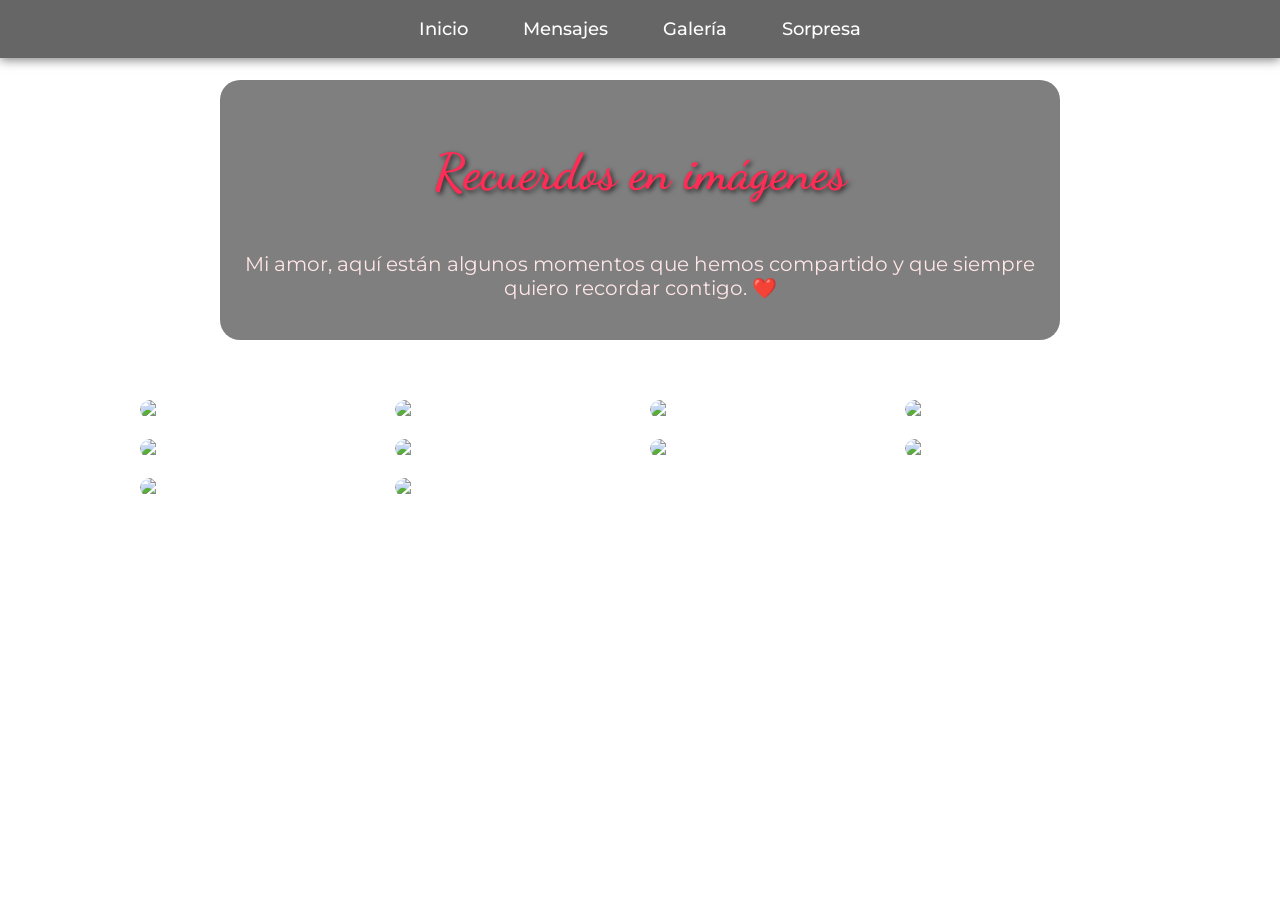
==== gallery.html @ 744385ba "Add files via upload" ====
<!DOCTYPE html>
<html>
<head>
    <meta charset="utf-8">
    <title>Galería - San Valentín</title>
    <link rel="stylesheet" href="galeria.css">
    <!-- Google Fonts -->
    <link href="https://fonts.googleapis.com/css2?family=Dancing+Script:wght@700&family=Montserrat:wght@400;500&display=swap" rel="stylesheet">
</head>
<body>
    <header class="nav-bar">
    <nav>
        <a href="index.html">Inicio</a>
        <a href="messages.html">Mensajes</a>
        <a href="gallery.html">Galería</a>
        <a href="surprise.html">Sorpresa</a>
    </nav>
</header>

    <section class="gallery-hero">
        <h1>Recuerdos en imágenes</h1>
        <p>Mi amor, aquí están algunos momentos que hemos compartido y que siempre quiero recordar contigo. ❤️</p>
    </section>

    <section class="gallery">
        <div class="image-card"><img src="images/1.jpg" alt="Recuerdo 1"></div>
        <div class="image-card"><img src="images/2.jpg" alt="Recuerdo 2"></div>
        <div class="image-card"><img src="images/3.jpg" alt="Recuerdo 3"></div>
        <div class="image-card"><img src="images/4.jpg" alt="Recuerdo 4"></div>
        <div class="image-card"><img src="images/5.jpg" alt="Recuerdo 4"></div>
        <div class="image-card"><img src="images/6.jpg" alt="Recuerdo 4"></div>
        <div class="image-card"><img src="images/7.jpg" alt="Recuerdo 4"></div>
        <div class="image-card"><img src="images/8.jpg" alt="Recuerdo 4"></div>
        <div class="image-card"><img src="images/9.jpg" alt="Recuerdo 4"></div>
        <div class="image-card"><img src="images/10.jpg" alt="Recuerdo 4"></div>
        <!-- Añade más imágenes si quieres -->
    </section>
    <!-- Lightbox -->
<div id="lightbox" class="lightbox">
    <span class="close">&times;</span>
    <img class="lightbox-img" src="" alt="">
    <div class="navigation">
        <span class="prev">&#10094;</span>
        <span class="next">&#10095;</span>
    </div>
</div>
            <script src="galeria.js" async defer></script>

</body>
</html>
---- galeria.css ----
/* Fuentes */
@import url('https://fonts.googleapis.com/css2?family=Dancing+Script:wght@700&family=Montserrat:wght@400;500&display=swap');

/* Reset y fondo */
body {
    margin: 0;
    font-family: 'Montserrat', sans-serif;
    background-image: url('images/fondo.jpg');
    background-size: cover;
    background-repeat: no-repeat;
    background-position: center center;
    background-attachment: fixed;
    color: white;
    padding-top: 60px; /* espacio para menú */
}

/* Menú de navegación */
.nav-bar {
    position: fixed;
    top: 0;
    width: 100%;
    background: rgba(0,0,0,0.6);
    backdrop-filter: blur(5px);
    z-index: 1000;
    padding: 10px 0;
    box-shadow: 0 2px 10px rgba(0,0,0,0.5);
}

.nav-bar nav {
    display: flex;
    justify-content: center;
    gap: 25px;
}

.nav-bar a {
    color: white;
    text-decoration: none;
    font-family: 'Montserrat', sans-serif;
    font-weight: 500;
    font-size: 18px;
    padding: 8px 15px;
    border-radius: 25px;
    transition: all 0.3s ease;
}

.nav-bar a:hover {
    background: #ff2d55;
    box-shadow: 0 0 15px rgba(255,45,85,0.7);
    transform: scale(1.05);
}

/* Hero de galería */
.gallery-hero {
    text-align: center;
    padding: 20px;
    background: rgba(0,0,0,0.5);
    border-radius: 20px;
    max-width: 800px;
    margin: 20px auto;
}

.gallery-hero h1 {
    font-family: 'Dancing Script', cursive;
    font-size: 50px;
    color: #ff2d55; /* rosa/fucsia más intenso */
    text-shadow: 2px 2px 5px rgba(0,0,0,0.7);
    margin-bottom: 50px;
}

.gallery-hero p {
    font-size: 20px;
    color: #ffe6e6;
}

/* Galería de imágenes */
.gallery {
    display: grid;
    grid-template-columns: repeat(auto-fit, minmax(200px, 1fr));
    gap: 20px;
    padding: 40px;
    max-width: 1000px;
    margin: 0 auto;
}

.image-card {
    overflow: hidden;
    border-radius: 15px;
    cursor: pointer;
    transition: transform 0.3s, box-shadow 0.3s;
}

.image-card img {
    width: 100%;
    display: block;
    border-radius: 15px;
}

.image-card:hover {
    transform: scale(1.05);
    box-shadow: 0 10px 20px rgba(255, 0, 0, 0.6);
}

/* Lightbox */
.lightbox {
    display: none;
    position: fixed;
    z-index: 1000;
    left: 0;
    top: 0;
    width: 100%;
    height: 100%;
    background: rgba(0,0,0,0.9);
    justify-content: center;
    align-items: center;
    flex-direction: column;
}

.lightbox-img {
    max-width: 90%;
    max-height: 80%;
    border-radius: 15px;
}

.lightbox .close {
    position: absolute;
    top: 20px;
    right: 30px;
    color: white;
    font-size: 40px;
    cursor: pointer;
}

.lightbox .navigation {
    position: absolute;
    top: 50%;
    width: 100%;
    display: flex;
    justify-content: space-between;
    padding: 0 30px;
}

.lightbox .prev, .lightbox .next {
    color: white;
    font-size: 60px;
    cursor: pointer;
    user-select: none;
    transition: 0.3s;
}

.lightbox .prev:hover, .lightbox .next:hover {
    color: #ff4966;
}
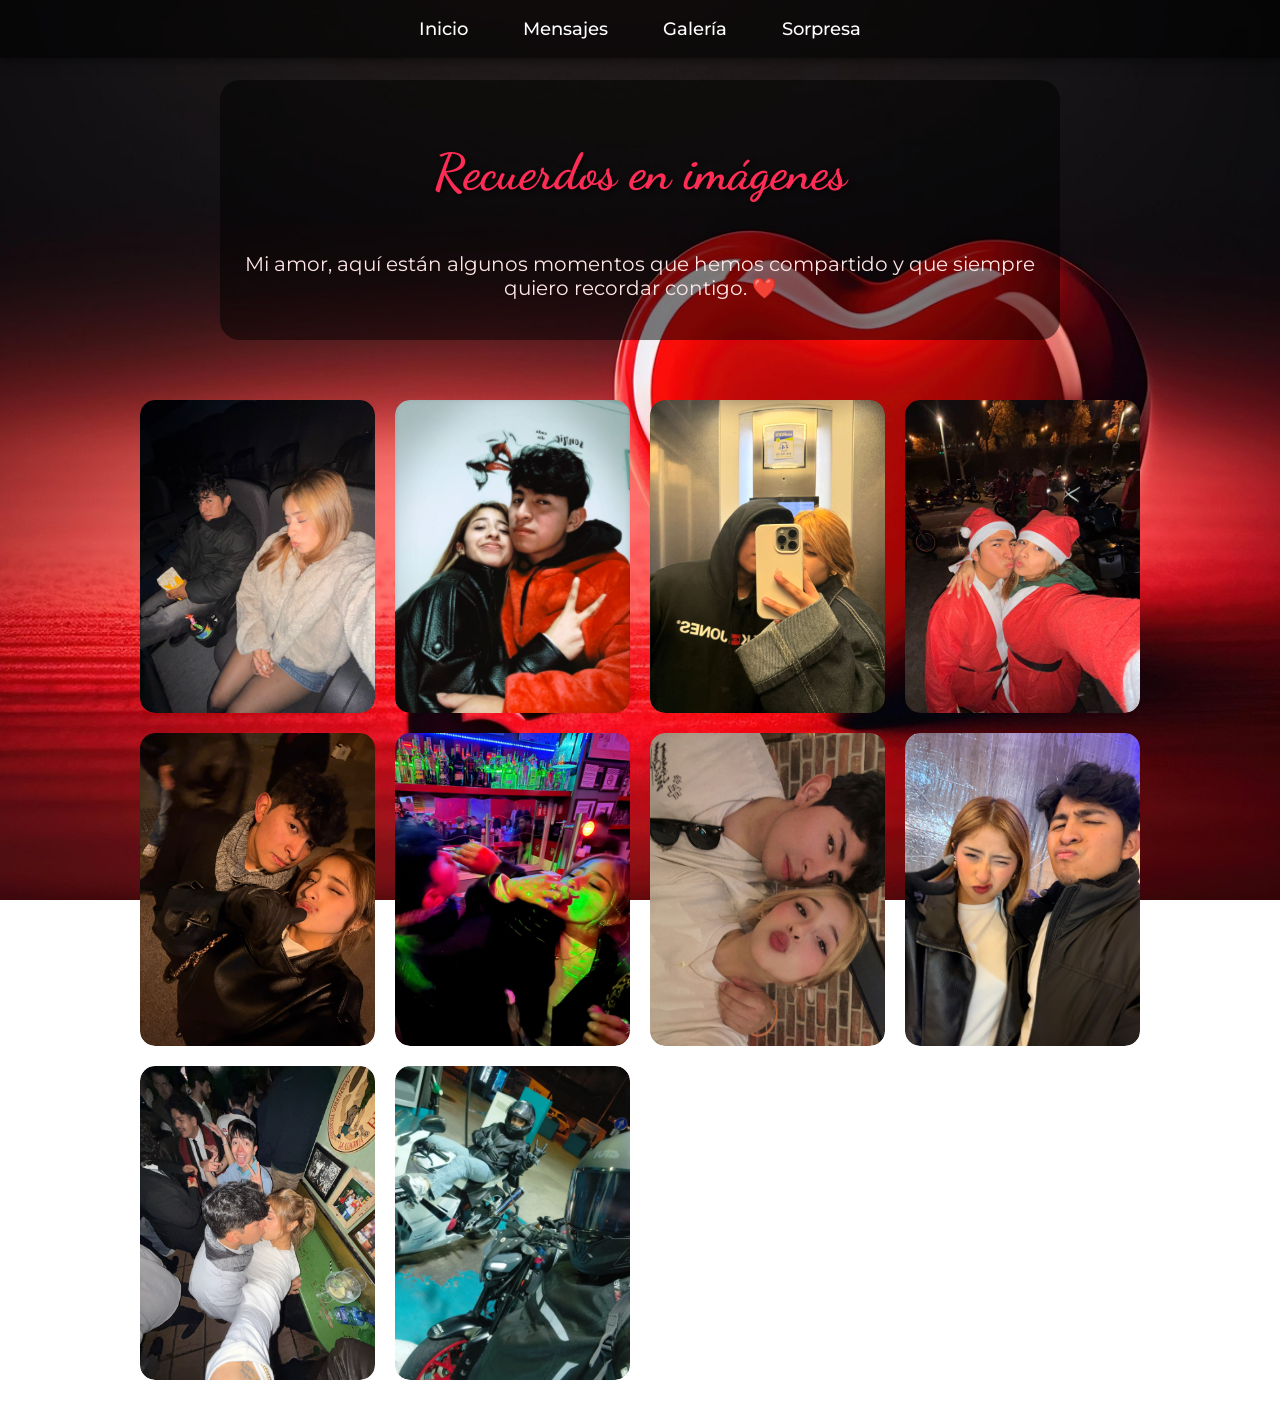
==== commit 0ba3d9ba: "Update gallery.html" ====
--- a/gallery.html
+++ b/gallery.html
@@ -23,16 +23,16 @@
     </section>
 
     <section class="gallery">
-        <div class="image-card"><img src="images/1.jpg" alt="Recuerdo 1"></div>
-        <div class="image-card"><img src="images/2.jpg" alt="Recuerdo 2"></div>
-        <div class="image-card"><img src="images/3.jpg" alt="Recuerdo 3"></div>
-        <div class="image-card"><img src="images/4.jpg" alt="Recuerdo 4"></div>
-        <div class="image-card"><img src="images/5.jpg" alt="Recuerdo 4"></div>
-        <div class="image-card"><img src="images/6.jpg" alt="Recuerdo 4"></div>
-        <div class="image-card"><img src="images/7.jpg" alt="Recuerdo 4"></div>
-        <div class="image-card"><img src="images/8.jpg" alt="Recuerdo 4"></div>
-        <div class="image-card"><img src="images/9.jpg" alt="Recuerdo 4"></div>
-        <div class="image-card"><img src="images/10.jpg" alt="Recuerdo 4"></div>
+        <div class="image-card"><img src="1.jpg" alt="Recuerdo 1"></div>
+        <div class="image-card"><img src="2.jpg" alt="Recuerdo 2"></div>
+        <div class="image-card"><img src="3.jpg" alt="Recuerdo 3"></div>
+        <div class="image-card"><img src="4.jpg" alt="Recuerdo 4"></div>
+        <div class="image-card"><img src="5.jpg" alt="Recuerdo 4"></div>
+        <div class="image-card"><img src="6.jpg" alt="Recuerdo 4"></div>
+        <div class="image-card"><img src="7.jpg" alt="Recuerdo 4"></div>
+        <div class="image-card"><img src="8.jpg" alt="Recuerdo 4"></div>
+        <div class="image-card"><img src="9.jpg" alt="Recuerdo 4"></div>
+        <div class="image-card"><img src="10.jpg" alt="Recuerdo 4"></div>
         <!-- Añade más imágenes si quieres -->
     </section>
     <!-- Lightbox -->
@@ -48,3 +48,4 @@
 
 </body>
 </html>
+
--- a/galeria.css
+++ b/galeria.css
@@ -5,7 +5,7 @@
 body {
     margin: 0;
     font-family: 'Montserrat', sans-serif;
-    background-image: url('images/fondo.jpg');
+    background-image: url('fondo.jpg');
     background-size: cover;
     background-repeat: no-repeat;
     background-position: center center;
@@ -150,3 +150,4 @@
 .lightbox .prev:hover, .lightbox .next:hover {
     color: #ff4966;
 }
+
